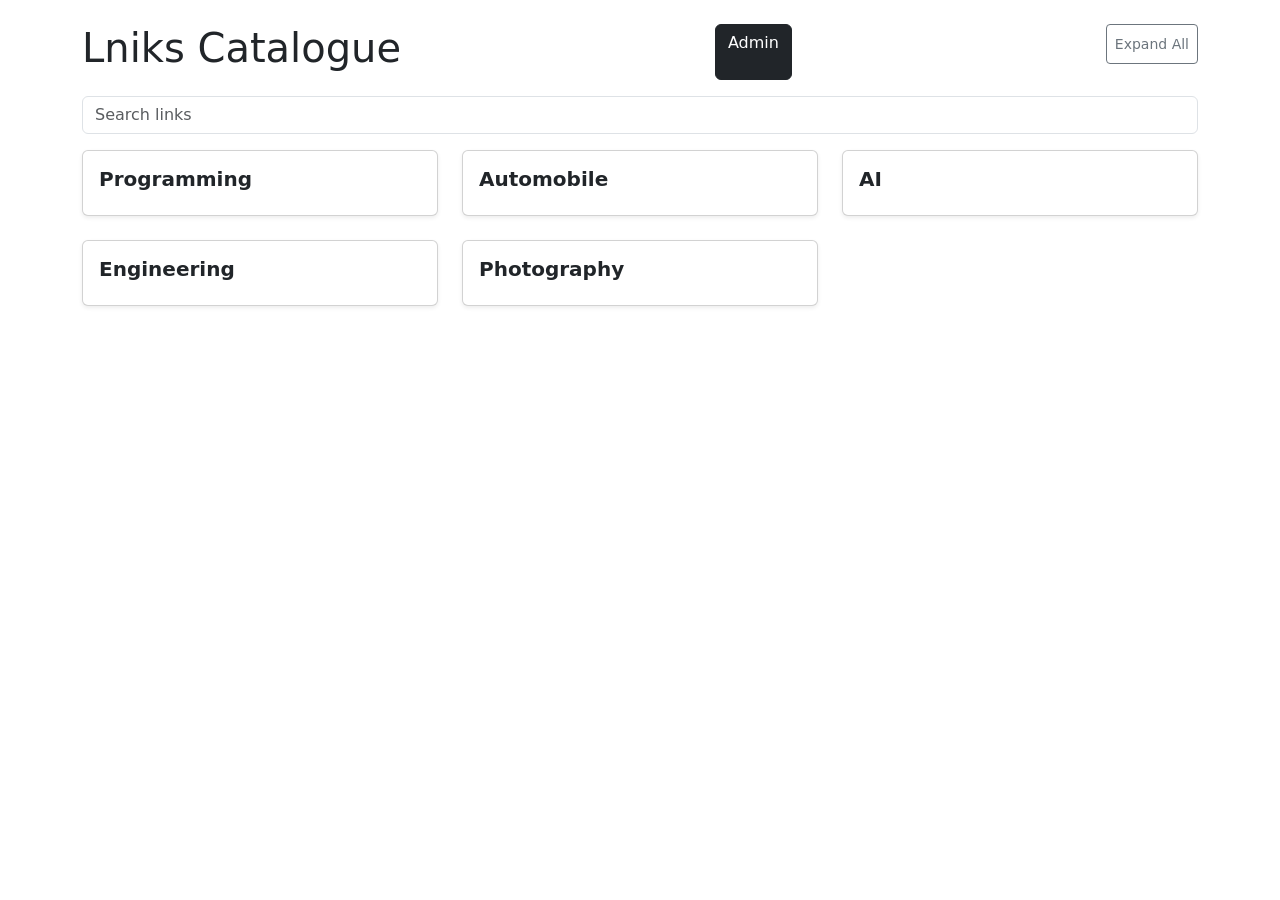
==== index.html @ 12664b23 "Update index.html" ====
<!DOCTYPE html>
<html>
<head>
	<meta charset="UTF-8">
	<title>Lniks Catalogue</title>
	<link href="https://cdn.jsdelivr.net/npm/bootstrap@5.3.2/dist/css/bootstrap.min.css" rel="stylesheet" >
	<link rel="stylesheet" href="style.css">
</head>

<body class="container mt-4">
	<div class="d-flex justify-content-between">
		<h1>Lniks Catalogue</h1>
	
		<a href="admin.html" class="btn btn-dark">
		Admin
		</a>
		<button id="toggleAll" class="btn btn-sm btn-outline-secondary mb-3">
		Expand All
		</button>
	</div>

	<input id="search" class="form-control my-3" placeholder="Search links" >
	<div id="themes"></div>

	<script src="script.js"></script>
</body>
</html>
---- style.css ----
.link {
  display:flex;
  align-items:center;
  gap:8px;
  padding:6px;
}

.favicon{
  width:18px;
  height:18px;
}

.theme-title{
  cursor:pointer;
  font-weight:bold;
}

.card{
  transition:transform 0.15s;
}

.card:hover{
  transform:translateY(-3px);
}

.link{
  padding:4px;
}

.link a{
  text-decoration:none;
}

.link a:hover{
  text-decoration:underline;
}

.list-group-item{
  cursor:grab;
}

.list-group-item:hover{
  background:#f8f9fa;
}

.theme-links{
  max-height:0;
  overflow:hidden;
  transition:max-height 0.35s ease;
}

.theme-links.open{
  max-height:1200px;
}

.highlight{
  background:#fff3a0;
  padding:0 2px;
  border-radius:3px;
}
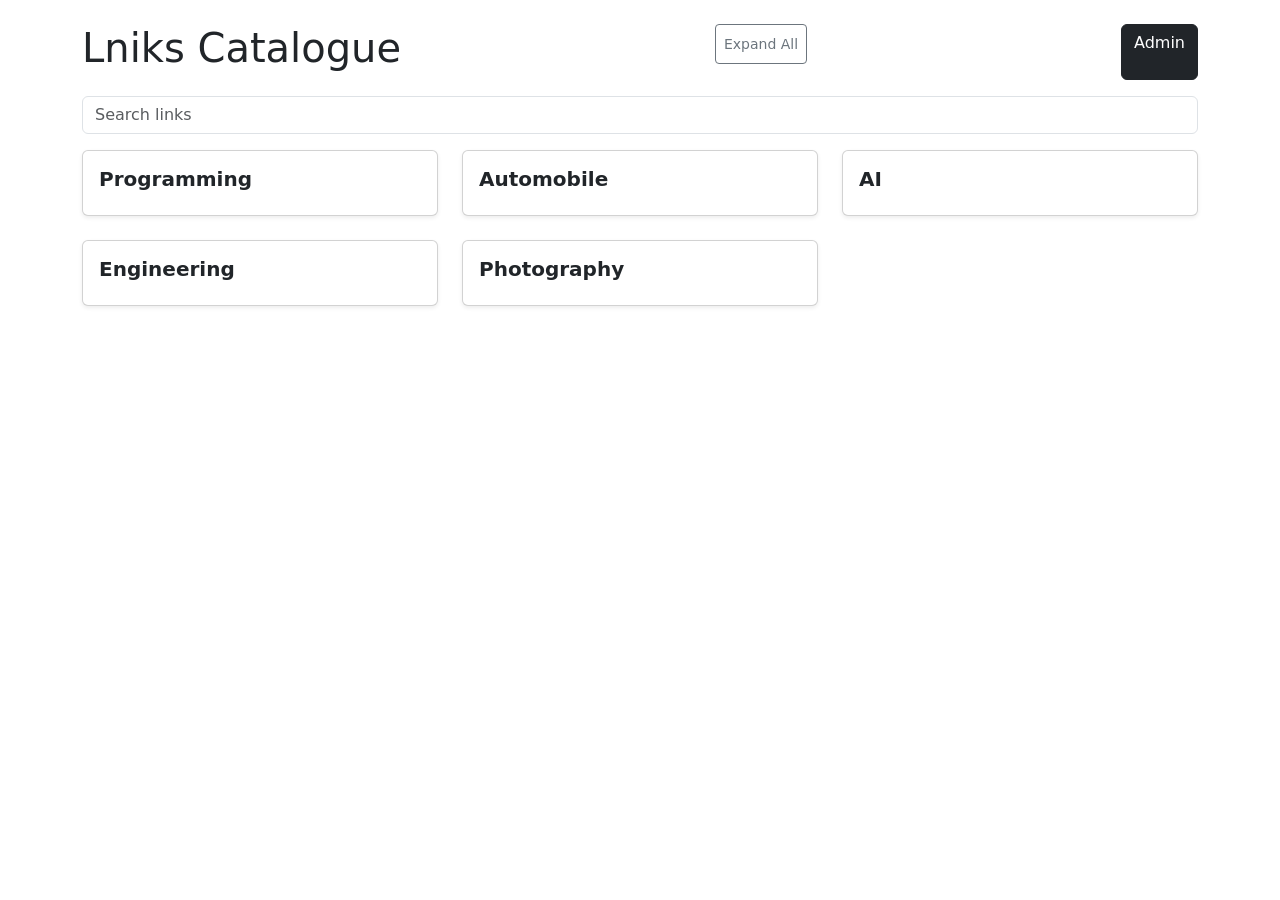
==== commit 2d9e3d43: "Update index.html" ====
--- a/index.html
+++ b/index.html
@@ -10,13 +10,13 @@
 <body class="container mt-4">
 	<div class="d-flex justify-content-between">
 		<h1>Lniks Catalogue</h1>
-	
+
+		<button id="toggleAll" class="btn btn-sm btn-outline-secondary mb-3">
+		Expand All
+		</button>
 		<a href="admin.html" class="btn btn-dark">
 		Admin
 		</a>
-		<button id="toggleAll" class="btn btn-sm btn-outline-secondary mb-3">
-		Expand All
-		</button>
 	</div>
 
 	<input id="search" class="form-control my-3" placeholder="Search links" >
--- a/style.css
+++ b/style.css
@@ -44,13 +44,13 @@
 }
 
 .theme-links{
-  max-height:0;
   overflow:hidden;
-  transition:max-height 0.35s ease;
+  height:0;
+  transition:height 0.25s cubic-bezier(.4,0,.2,1);
 }
 
 .theme-links.open{
-  max-height:1200px;
+  height:auto;
 }
 
 .highlight{
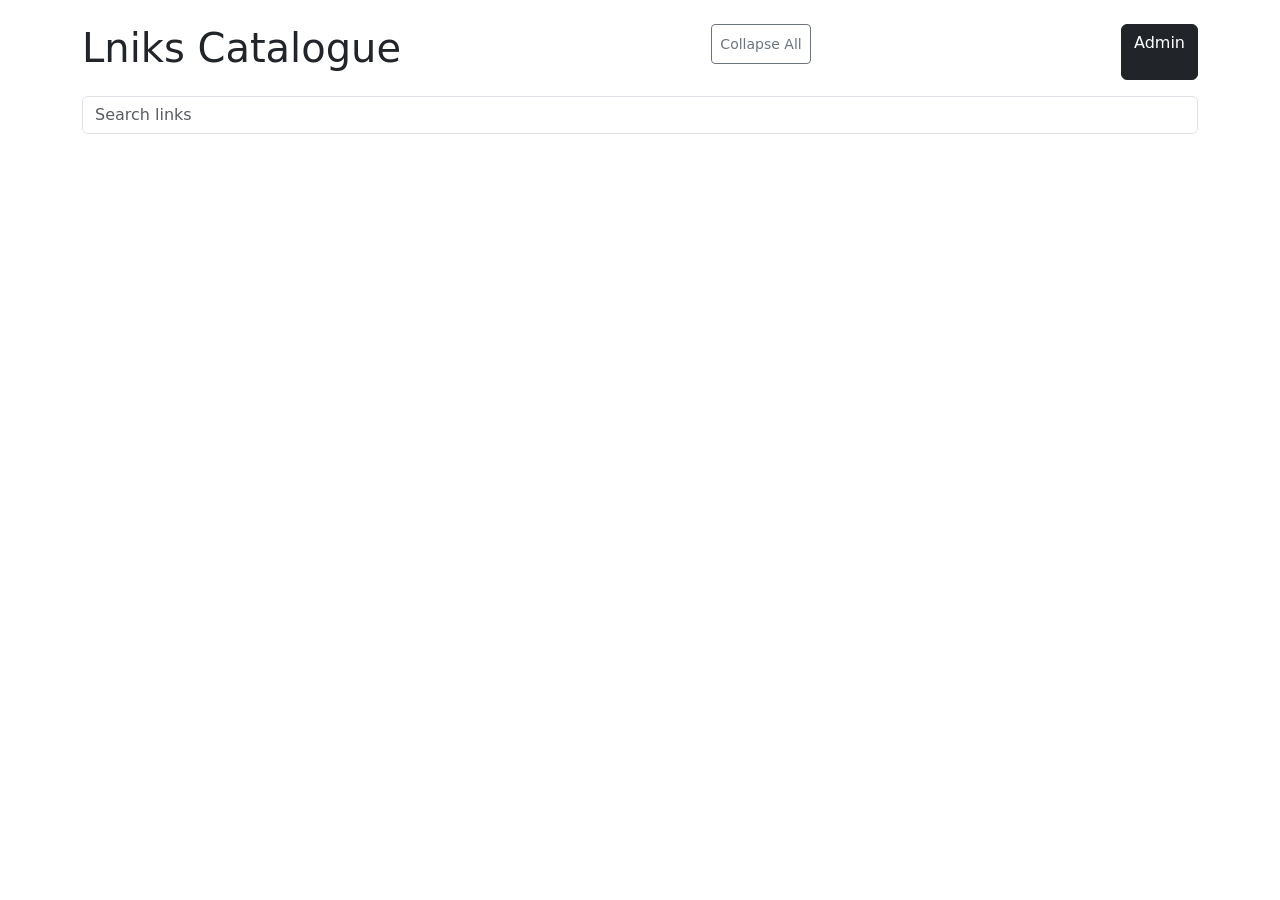
==== commit 71a9007c: "Update index.html" ====
--- a/index.html
+++ b/index.html
@@ -12,7 +12,7 @@
 		<h1>Lniks Catalogue</h1>
 
 		<button id="toggleAll" class="btn btn-sm btn-outline-secondary mb-3">
-		Expand All
+		Collapse All
 		</button>
 		<a href="admin.html" class="btn btn-dark">
 		Admin
--- a/style.css
+++ b/style.css
@@ -51,6 +51,7 @@
 
 .theme-links.open{
   height:auto;
+  max-height:none;
 }
 
 .highlight{
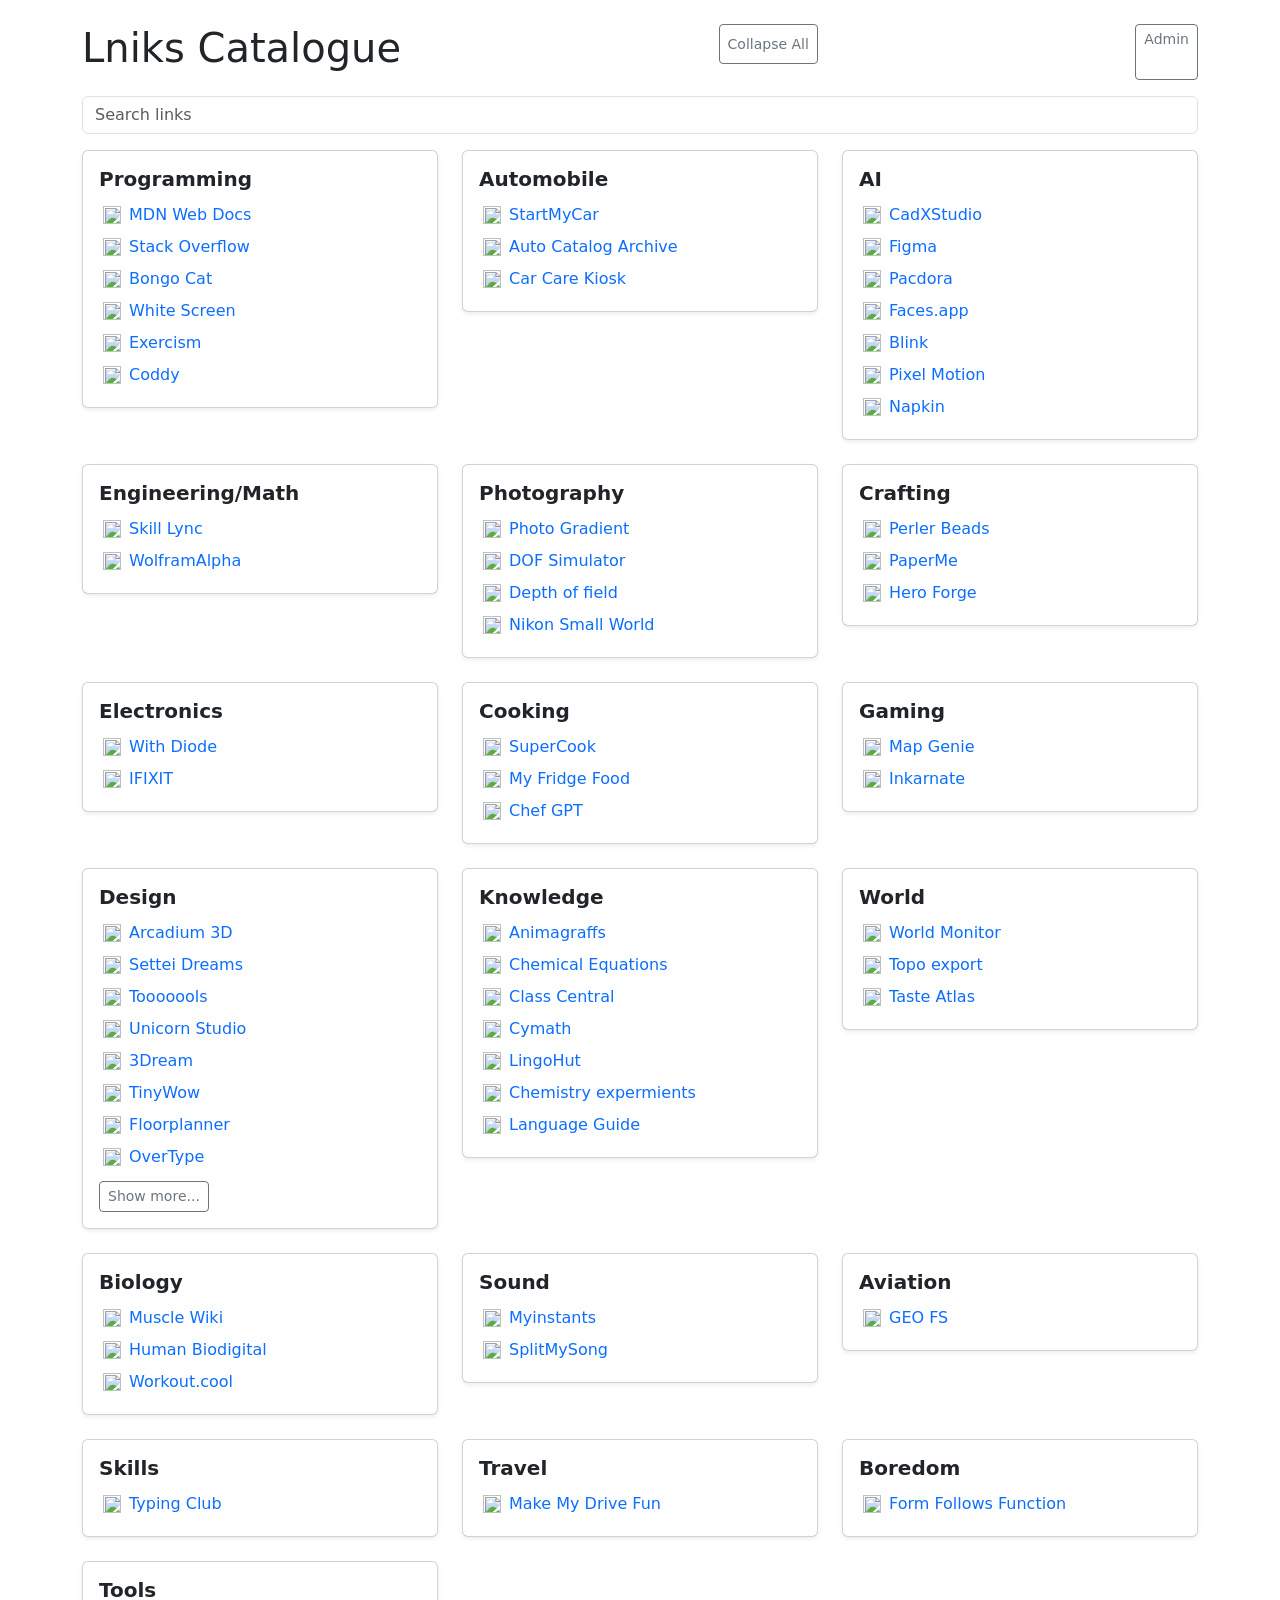
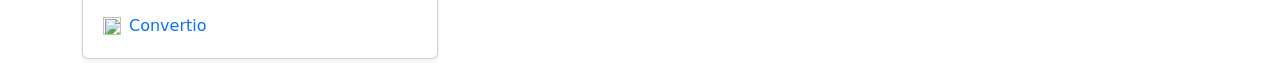
==== commit cc0abe4f: "Update index.html" ====
--- a/index.html
+++ b/index.html
@@ -14,7 +14,7 @@
 		<button id="toggleAll" class="btn btn-sm btn-outline-secondary mb-3">
 		Collapse All
 		</button>
-		<a href="admin.html" class="btn btn-dark">
+		<a href="admin.html" class="btn btn-sm btn-outline-secondary">
 		Admin
 		</a>
 	</div>
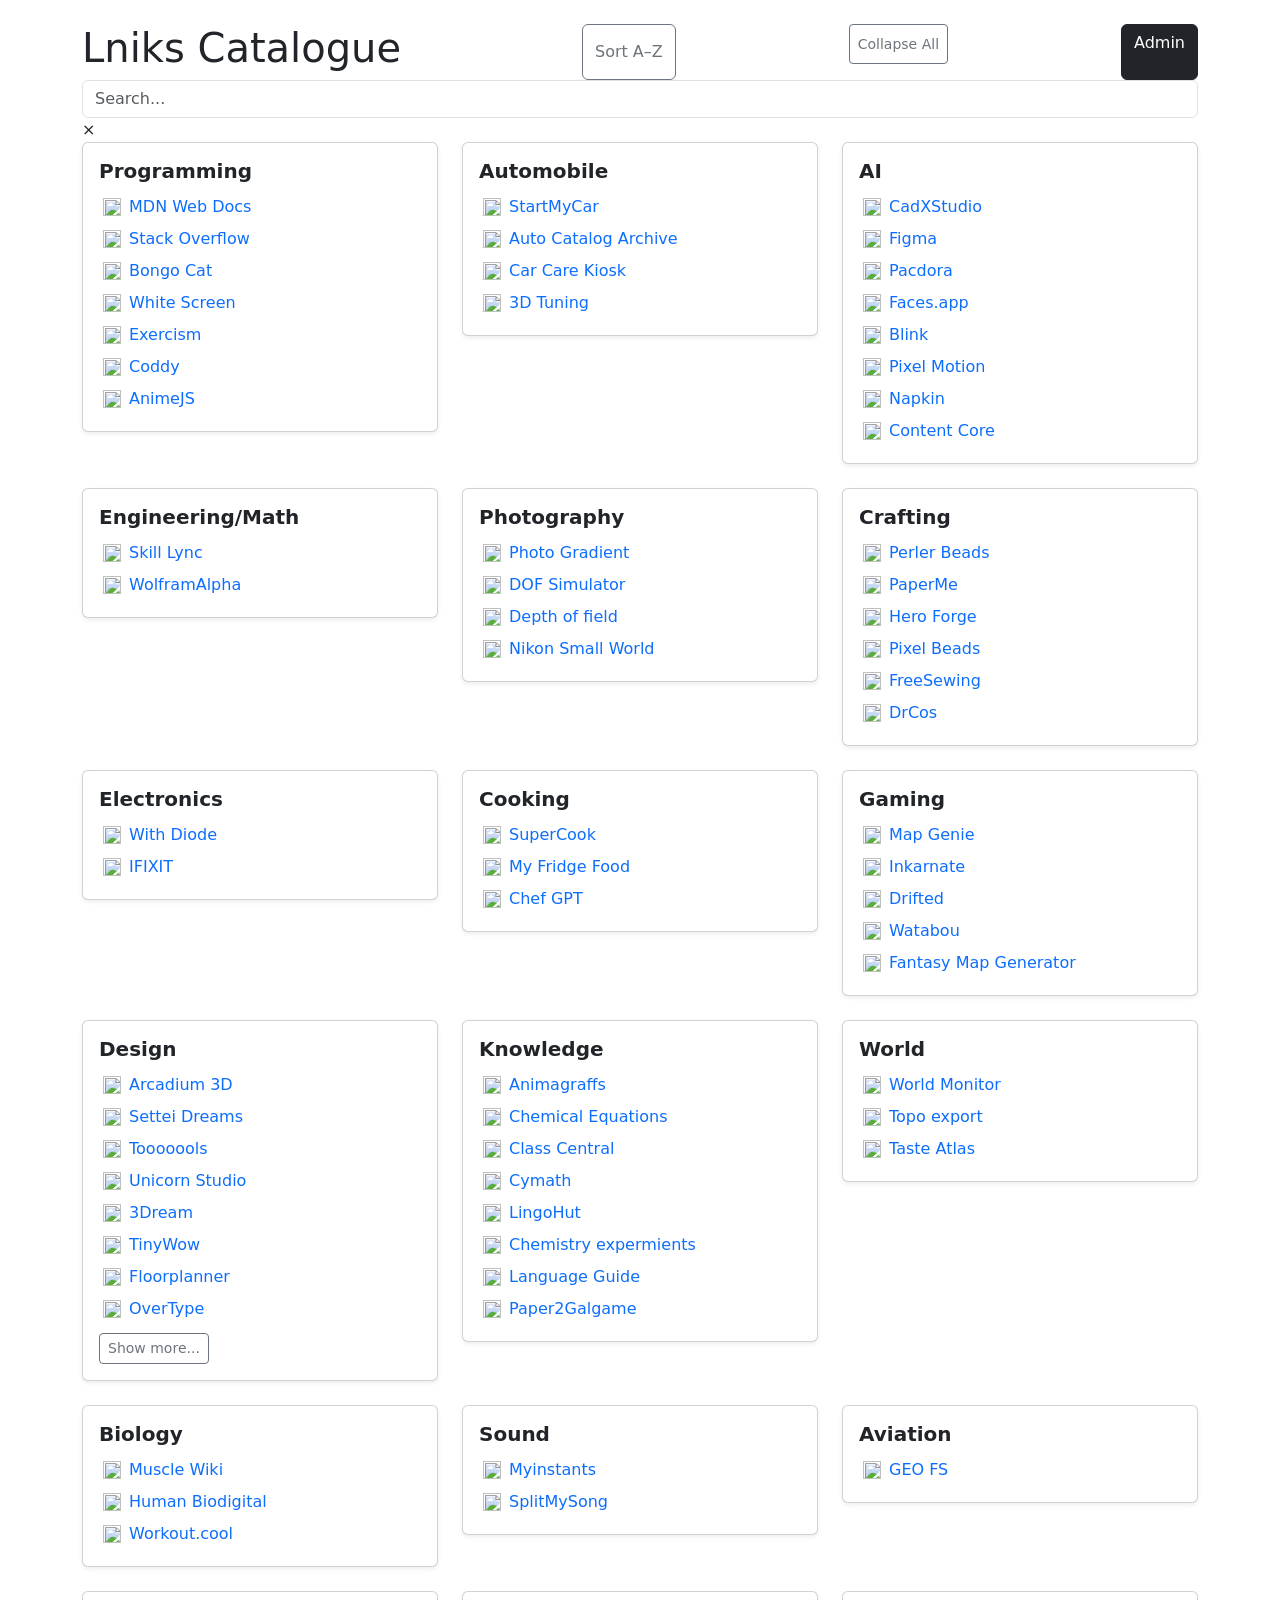
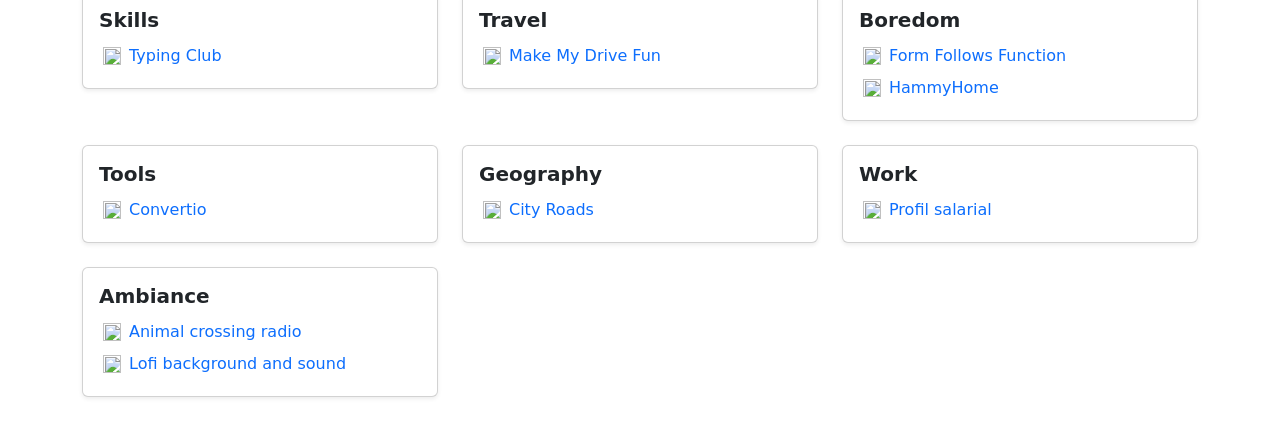
==== commit e53917bb: "Update index.html" ====
--- a/index.html
+++ b/index.html
@@ -10,16 +10,22 @@
 <body class="container mt-4">
 	<div class="d-flex justify-content-between">
 		<h1>Lniks Catalogue</h1>
-
+		<button id="sortToggle" class="btn btn-outline-secondary ms-2">
+		Sort A–Z
+		</button>
 		<button id="toggleAll" class="btn btn-sm btn-outline-secondary mb-3">
 		Collapse All
 		</button>
-		<a href="admin.html" class="btn btn-sm btn-outline-secondary">
+		<a href="admin.html" class="btn btn-dark">
 		Admin
 		</a>
 	</div>
 
-	<input id="search" class="form-control my-3" placeholder="Search links" >
+	<div class="position-relative">
+		<input id="search" class="form-control pe-5" placeholder="Search...">
+		<span id="clearSearch" class="search-clear">×</span>
+	</div>
+	<!--<input id="search" class="form-control my-3" placeholder="Search links" >-->
 	<div id="themes"></div>
 
 	<script src="script.js"></script>
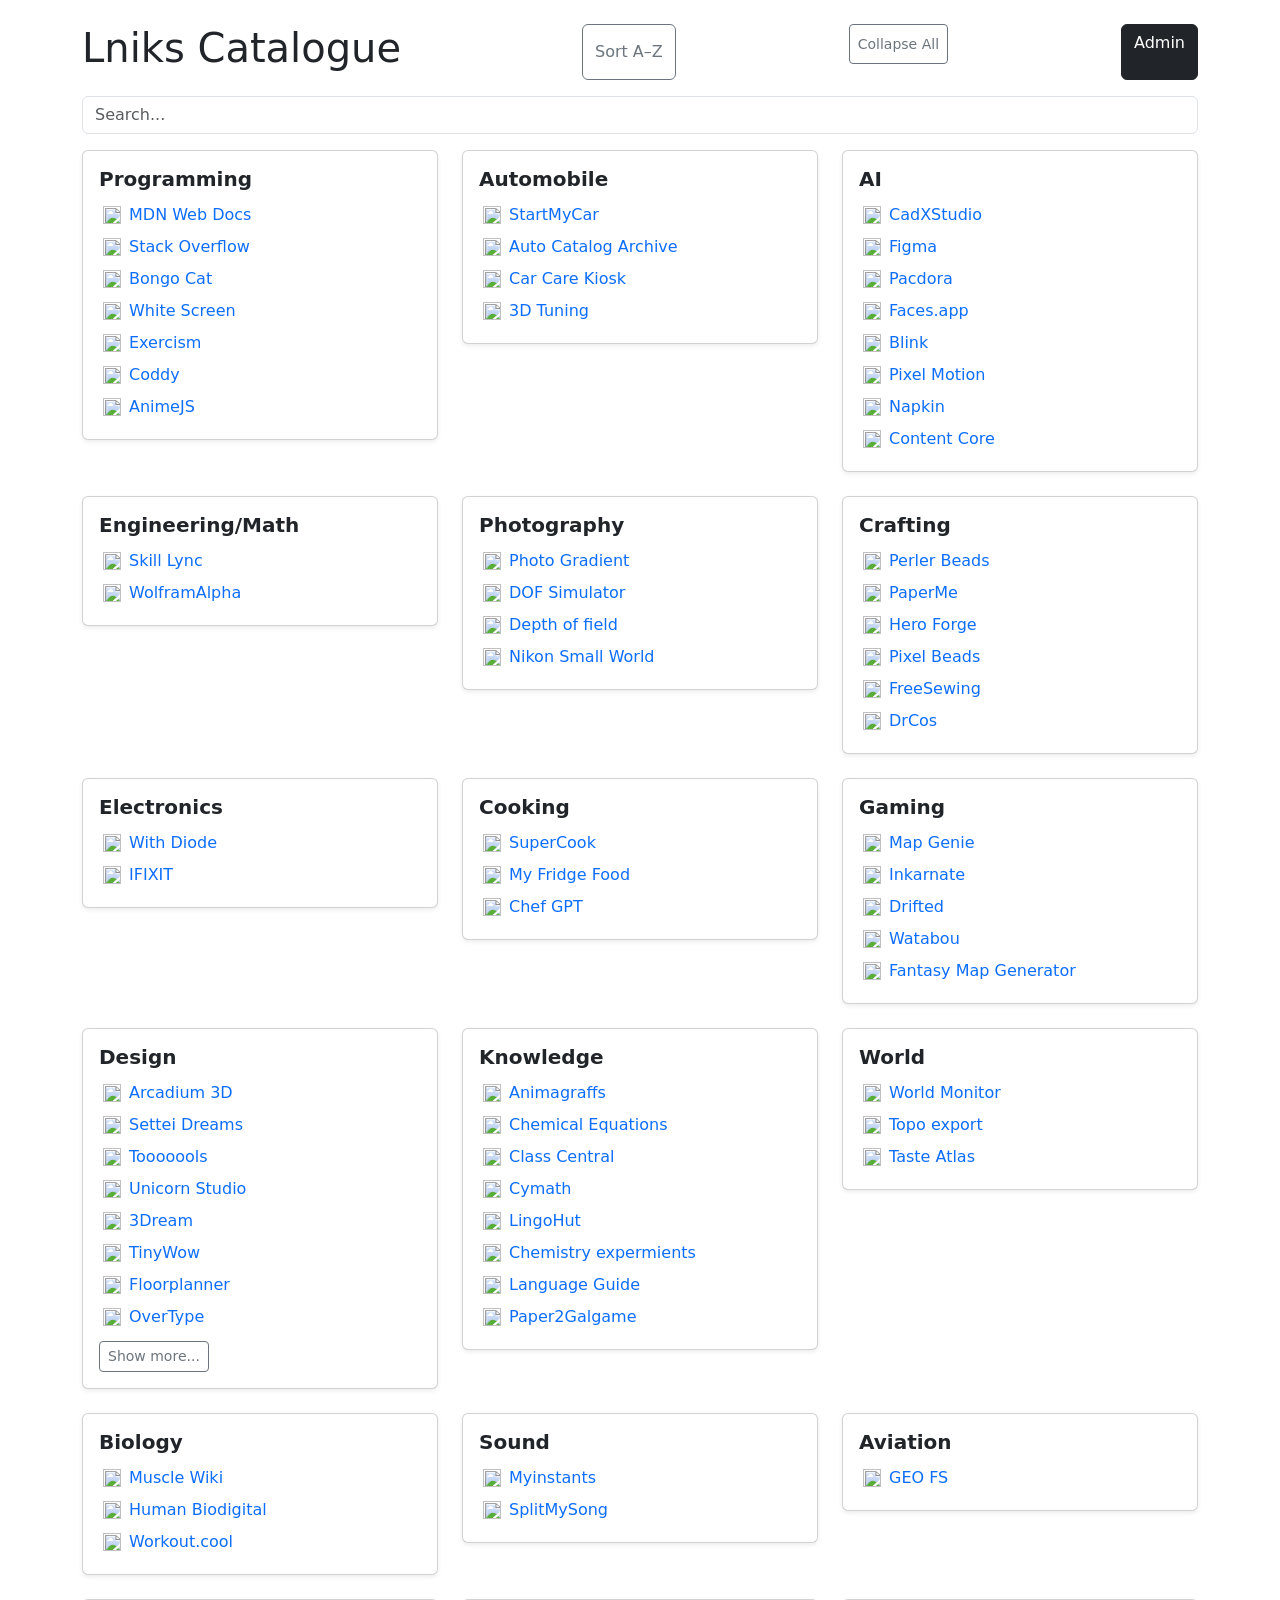
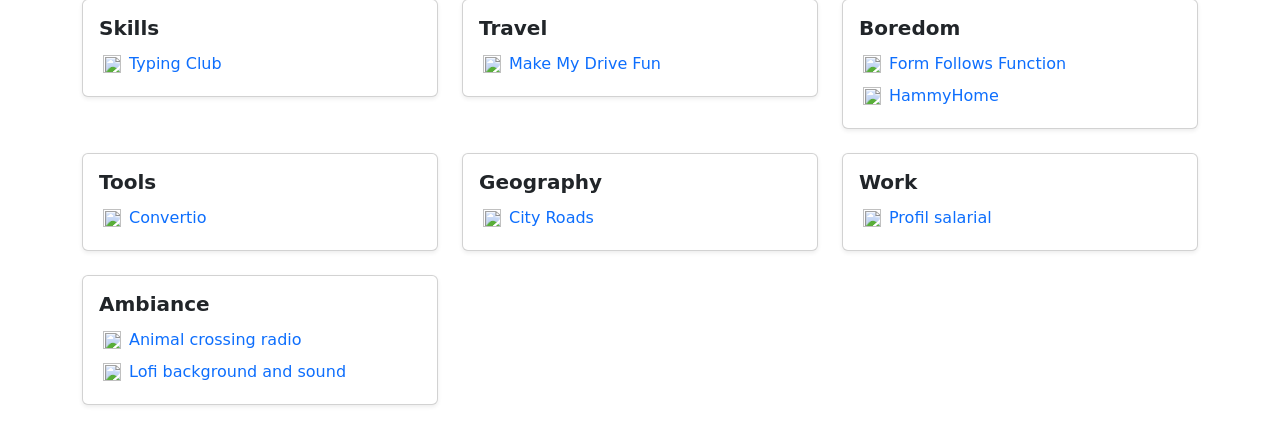
==== commit de0c7a57: "Update index.html" ====
--- a/index.html
+++ b/index.html
@@ -22,10 +22,11 @@
 	</div>
 
 	<div class="position-relative">
-		<input id="search" class="form-control pe-5" placeholder="Search...">
+		<!--<input id="search" class="form-control pe-5" placeholder="Search...">-->
+		<input id="search" class="form-control my-3" placeholder="Search..." >
 		<span id="clearSearch" class="search-clear">×</span>
 	</div>
-	<!--<input id="search" class="form-control my-3" placeholder="Search links" >-->
+	
 	<div id="themes"></div>
 
 	<script src="script.js"></script>
--- a/style.css
+++ b/style.css
@@ -59,3 +59,18 @@
   padding:0 2px;
   border-radius:3px;
 }
+
+.search-clear{
+  position:absolute;
+  right:10px;
+  top:50%;
+  transform:translateY(-50%);
+  cursor:pointer;
+  font-size:18px;
+  color:#888;
+  display:none;
+}
+
+.search-clear:hover{
+  color:#000;
+}
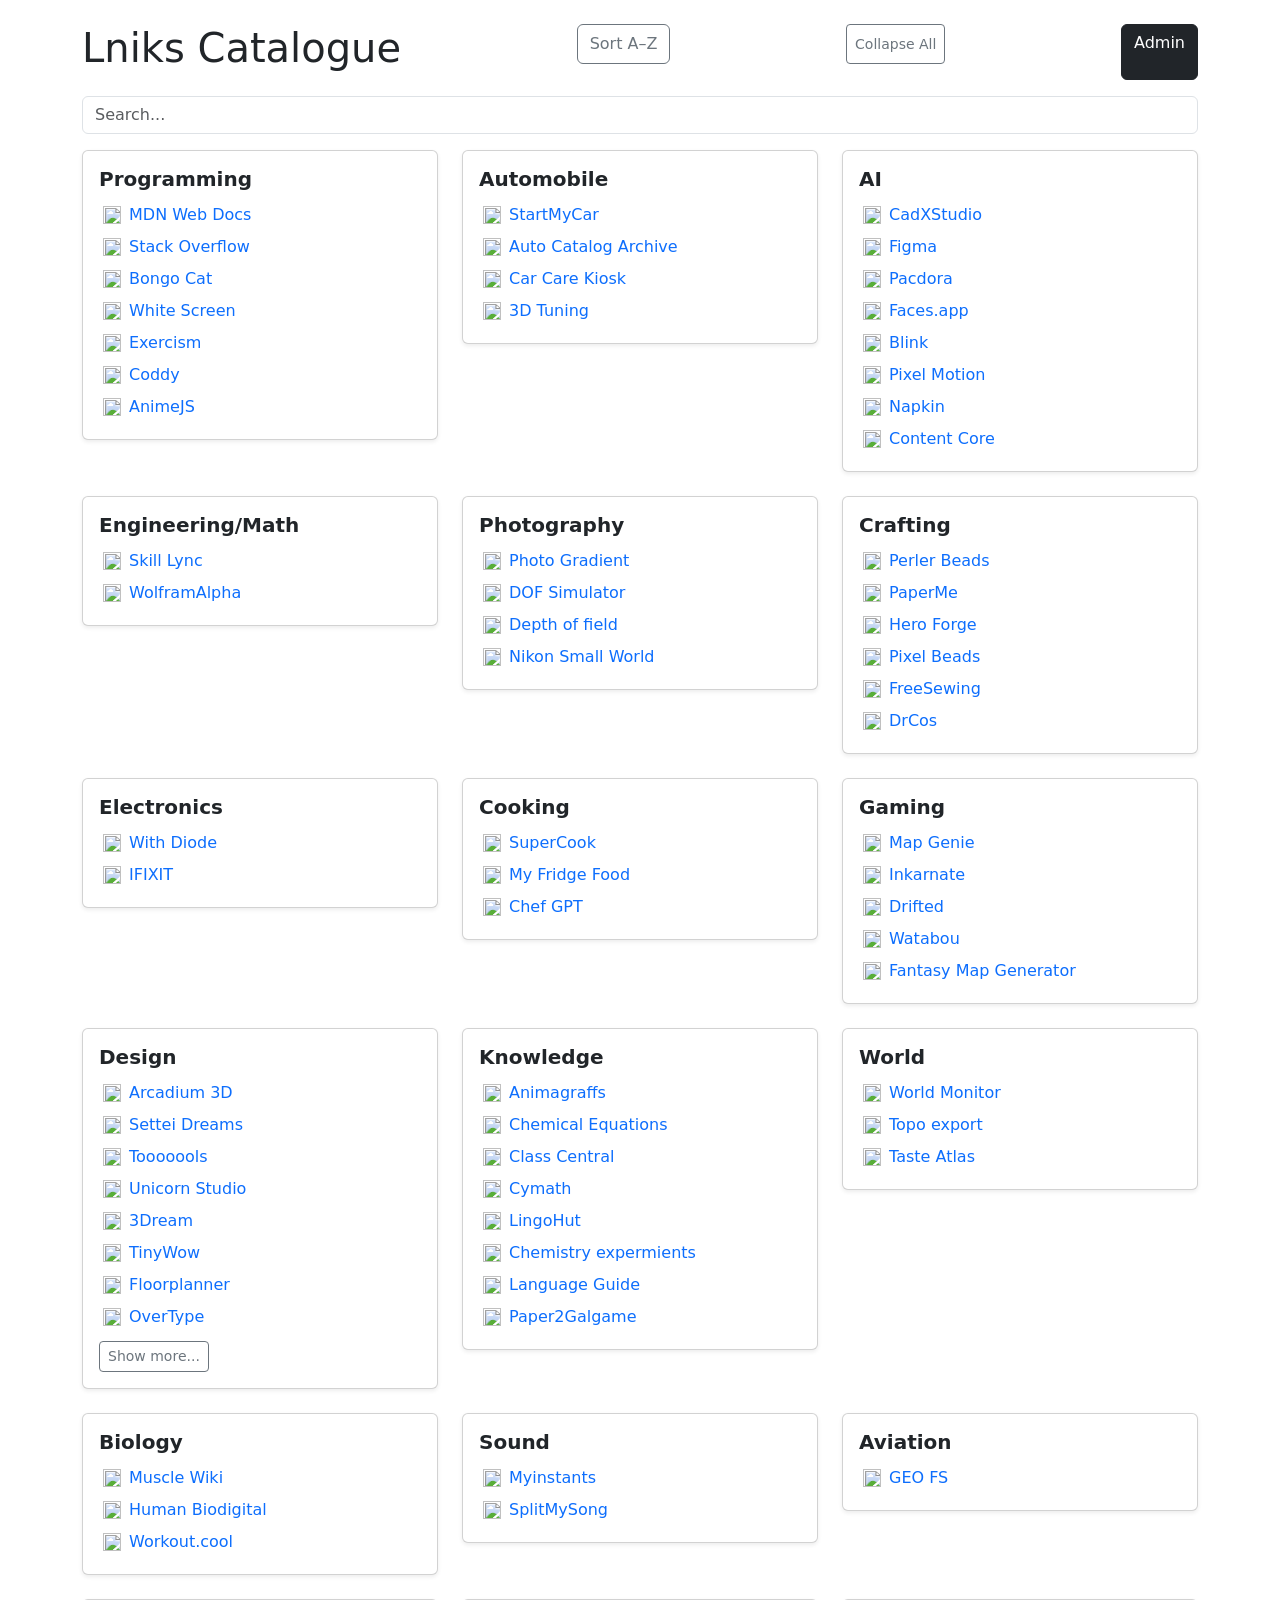
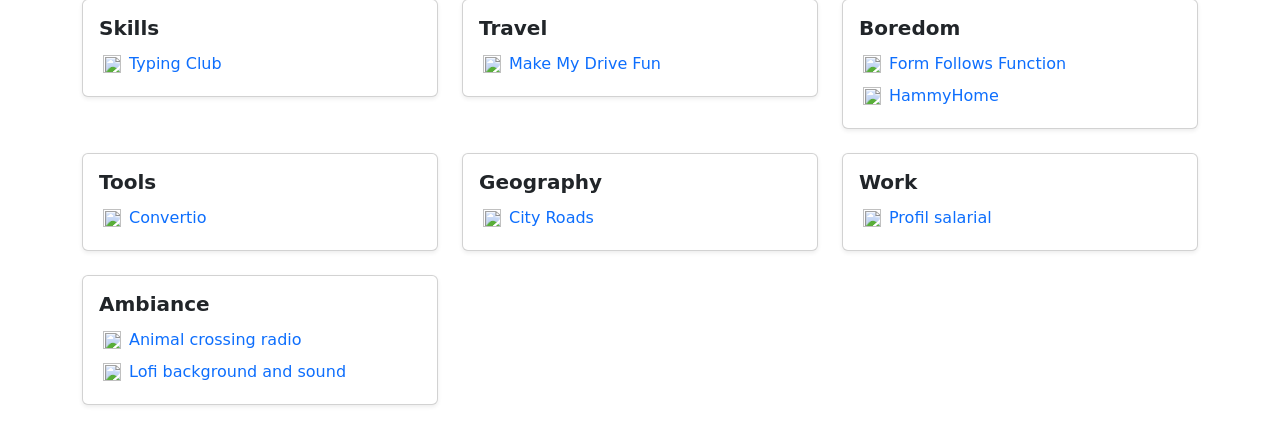
==== commit afc4ca94: "Update index.html" ====
--- a/index.html
+++ b/index.html
@@ -10,7 +10,7 @@
 <body class="container mt-4">
 	<div class="d-flex justify-content-between">
 		<h1>Lniks Catalogue</h1>
-		<button id="sortToggle" class="btn btn-outline-secondary ms-2">
+		<button id="sortToggle" class="btn btn-outline-secondary mb-3">
 		Sort A–Z
 		</button>
 		<button id="toggleAll" class="btn btn-sm btn-outline-secondary mb-3">
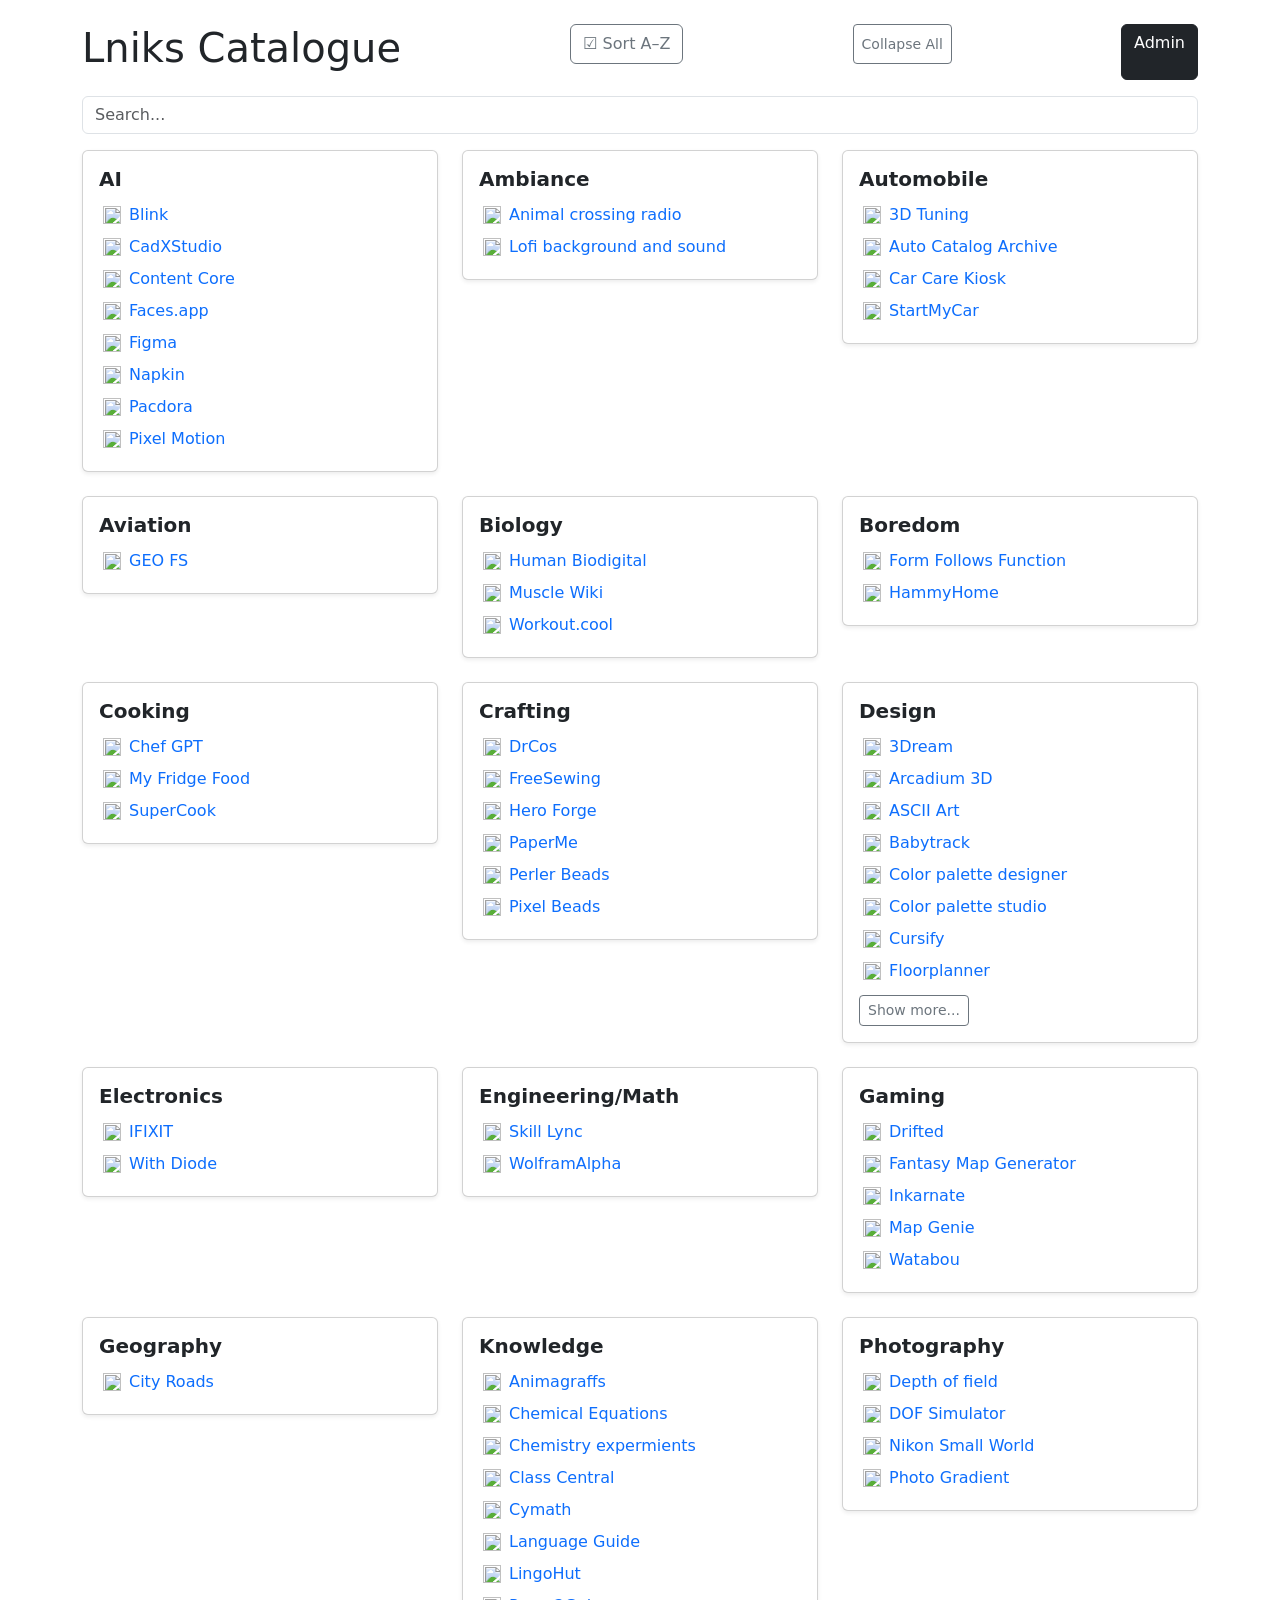
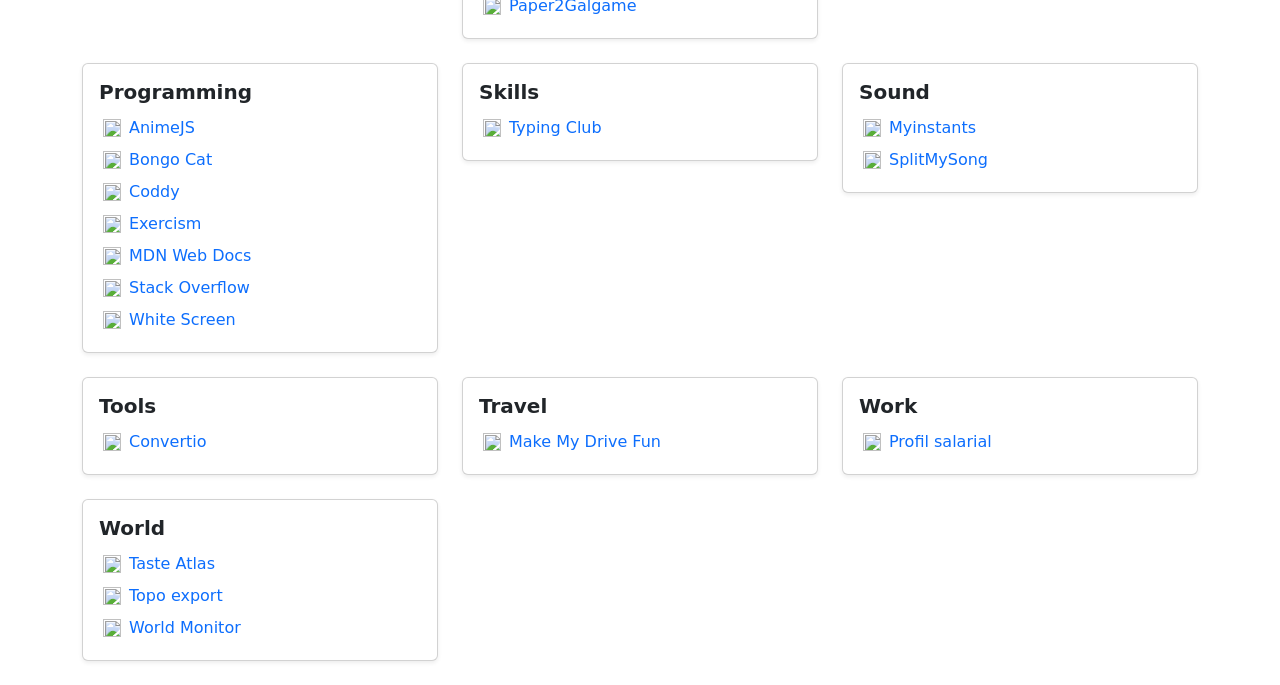
==== commit 21fb8abb: "Update index.html" ====
--- a/index.html
+++ b/index.html
@@ -11,7 +11,7 @@
 	<div class="d-flex justify-content-between">
 		<h1>Lniks Catalogue</h1>
 		<button id="sortToggle" class="btn btn-outline-secondary mb-3">
-		Sort A–Z
+		☑ Sort A–Z
 		</button>
 		<button id="toggleAll" class="btn btn-sm btn-outline-secondary mb-3">
 		Collapse All
